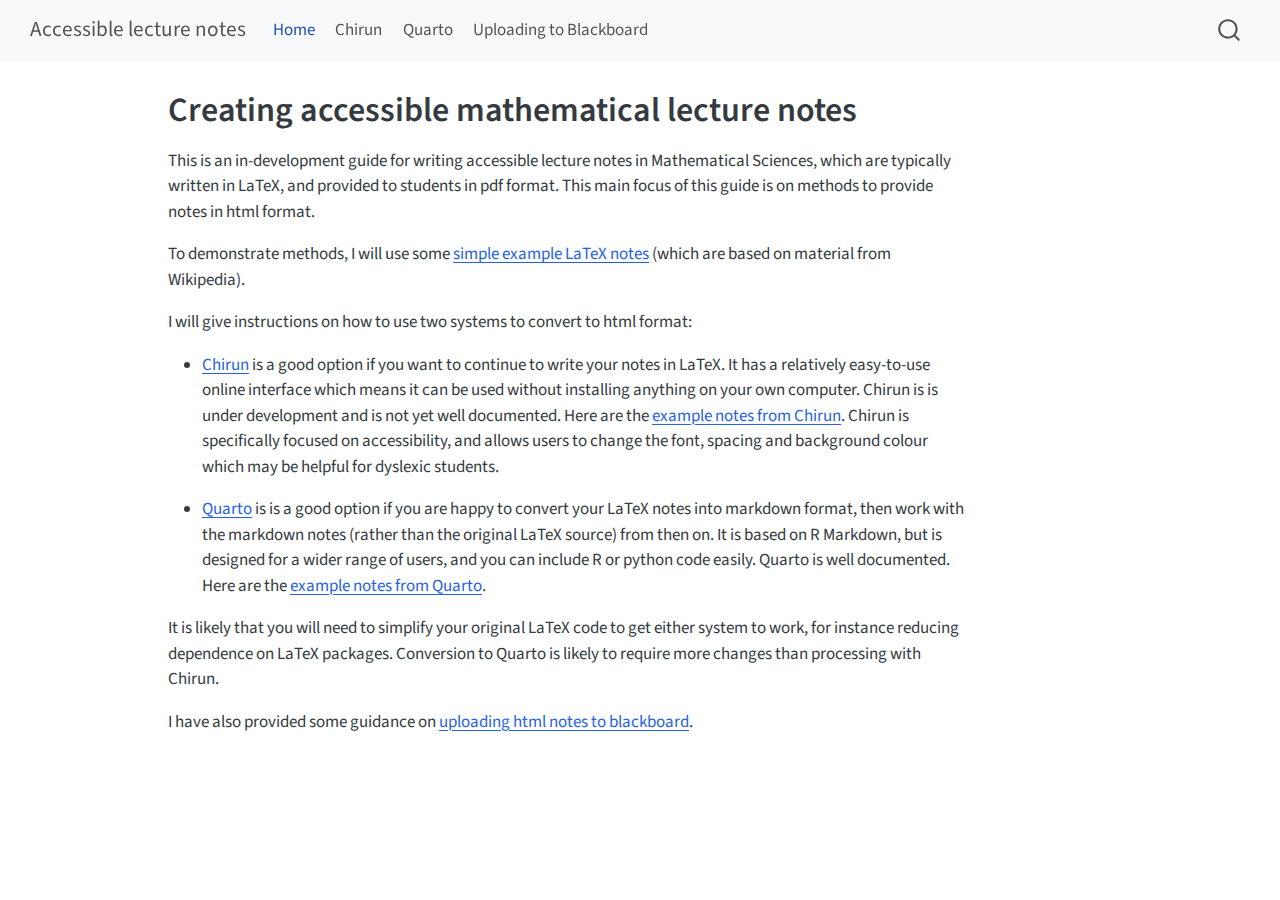
==== index.html @ 75deefbe "Built site for gh-pages" ====
<!DOCTYPE html>
<html xmlns="http://www.w3.org/1999/xhtml" lang="en" xml:lang="en"><head>

<meta charset="utf-8">
<meta name="generator" content="quarto-1.4.550">

<meta name="viewport" content="width=device-width, initial-scale=1.0, user-scalable=yes">


<title>Accessible lecture notes - Creating accessible mathematical lecture notes</title>
<style>
code{white-space: pre-wrap;}
span.smallcaps{font-variant: small-caps;}
div.columns{display: flex; gap: min(4vw, 1.5em);}
div.column{flex: auto; overflow-x: auto;}
div.hanging-indent{margin-left: 1.5em; text-indent: -1.5em;}
ul.task-list{list-style: none;}
ul.task-list li input[type="checkbox"] {
  width: 0.8em;
  margin: 0 0.8em 0.2em -1em; /* quarto-specific, see https://github.com/quarto-dev/quarto-cli/issues/4556 */ 
  vertical-align: middle;
}
</style>


<script src="site_libs/quarto-nav/quarto-nav.js"></script>
<script src="site_libs/quarto-nav/headroom.min.js"></script>
<script src="site_libs/clipboard/clipboard.min.js"></script>
<script src="site_libs/quarto-search/autocomplete.umd.js"></script>
<script src="site_libs/quarto-search/fuse.min.js"></script>
<script src="site_libs/quarto-search/quarto-search.js"></script>
<meta name="quarto:offset" content="./">
<script src="site_libs/quarto-html/quarto.js"></script>
<script src="site_libs/quarto-html/popper.min.js"></script>
<script src="site_libs/quarto-html/tippy.umd.min.js"></script>
<script src="site_libs/quarto-html/anchor.min.js"></script>
<link href="site_libs/quarto-html/tippy.css" rel="stylesheet">
<link href="site_libs/quarto-html/quarto-syntax-highlighting.css" rel="stylesheet" id="quarto-text-highlighting-styles">
<script src="site_libs/bootstrap/bootstrap.min.js"></script>
<link href="site_libs/bootstrap/bootstrap-icons.css" rel="stylesheet">
<link href="site_libs/bootstrap/bootstrap.min.css" rel="stylesheet" id="quarto-bootstrap" data-mode="light">
<script id="quarto-search-options" type="application/json">{
  "location": "navbar",
  "copy-button": false,
  "collapse-after": 3,
  "panel-placement": "end",
  "type": "overlay",
  "limit": 50,
  "keyboard-shortcut": [
    "f",
    "/",
    "s"
  ],
  "show-item-context": false,
  "language": {
    "search-no-results-text": "No results",
    "search-matching-documents-text": "matching documents",
    "search-copy-link-title": "Copy link to search",
    "search-hide-matches-text": "Hide additional matches",
    "search-more-match-text": "more match in this document",
    "search-more-matches-text": "more matches in this document",
    "search-clear-button-title": "Clear",
    "search-text-placeholder": "",
    "search-detached-cancel-button-title": "Cancel",
    "search-submit-button-title": "Submit",
    "search-label": "Search"
  }
}</script>


<link rel="stylesheet" href="styles.css">
</head>

<body class="nav-fixed">

<div id="quarto-search-results"></div>
  <header id="quarto-header" class="headroom fixed-top">
    <nav class="navbar navbar-expand-lg " data-bs-theme="dark">
      <div class="navbar-container container-fluid">
      <div class="navbar-brand-container mx-auto">
    <a class="navbar-brand" href="./index.html">
    <span class="navbar-title">Accessible lecture notes</span>
    </a>
  </div>
            <div id="quarto-search" class="" title="Search"></div>
          <button class="navbar-toggler" type="button" data-bs-toggle="collapse" data-bs-target="#navbarCollapse" aria-controls="navbarCollapse" aria-expanded="false" aria-label="Toggle navigation" onclick="if (window.quartoToggleHeadroom) { window.quartoToggleHeadroom(); }">
  <span class="navbar-toggler-icon"></span>
</button>
          <div class="collapse navbar-collapse" id="navbarCollapse">
            <ul class="navbar-nav navbar-nav-scroll me-auto">
  <li class="nav-item">
    <a class="nav-link active" href="./index.html" aria-current="page"> 
<span class="menu-text">Home</span></a>
  </li>  
  <li class="nav-item">
    <a class="nav-link" href="./chirun.html"> 
<span class="menu-text">Chirun</span></a>
  </li>  
  <li class="nav-item">
    <a class="nav-link" href="./quarto.html"> 
<span class="menu-text">Quarto</span></a>
  </li>  
  <li class="nav-item">
    <a class="nav-link" href="./blackboard.html"> 
<span class="menu-text">Uploading to Blackboard</span></a>
  </li>  
</ul>
          </div> <!-- /navcollapse -->
          <div class="quarto-navbar-tools">
</div>
      </div> <!-- /container-fluid -->
    </nav>
</header>
<!-- content -->
<div id="quarto-content" class="quarto-container page-columns page-rows-contents page-layout-article page-navbar">
<!-- sidebar -->
<!-- margin-sidebar -->
    <div id="quarto-margin-sidebar" class="sidebar margin-sidebar">
        
    </div>
<!-- main -->
<main class="content" id="quarto-document-content">

<header id="title-block-header" class="quarto-title-block default">
<div class="quarto-title">
<h1 class="title">Creating accessible mathematical lecture notes</h1>
</div>



<div class="quarto-title-meta">

    
  
    
  </div>
  


</header>


<p>This is an in-development guide for writing accessible lecture notes in Mathematical Sciences, which are typically written in LaTeX, and provided to students in pdf format. This main focus of this guide is on methods to provide notes in html format.</p>
<p>To demonstrate methods, I will use some <a href="https://github.com/heogden/simple">simple example LaTeX notes</a> (which are based on material from Wikipedia).</p>
<p>I will give instructions on how to use two systems to convert to html format:</p>
<ul>
<li><p><a href="./chirun.html">Chirun</a> is a good option if you want to continue to write your notes in LaTeX. It has a relatively easy-to-use online interface which means it can be used without installing anything on your own computer. Chirun is is under development and is not yet well documented. Here are the <a href="https://heogden.github.io/simple-chirun">example notes from Chirun</a>. Chirun is specifically focused on accessibility, and allows users to change the font, spacing and background colour which may be helpful for dyslexic students.</p></li>
<li><p><a href="./quarto.html">Quarto</a> is is a good option if you are happy to convert your LaTeX notes into markdown format, then work with the markdown notes (rather than the original LaTeX source) from then on. It is based on R Markdown, but is designed for a wider range of users, and you can include R or python code easily. Quarto is well documented. Here are the <a href="https://heogden.github.io/simple-quarto">example notes from Quarto</a>.</p></li>
</ul>
<p>It is likely that you will need to simplify your original LaTeX code to get either system to work, for instance reducing dependence on LaTeX packages. Conversion to Quarto is likely to require more changes than processing with Chirun.</p>
<p>I have also provided some guidance on <a href="./blackboard.html">uploading html notes to blackboard</a>.</p>



</main> <!-- /main -->
<script id="quarto-html-after-body" type="application/javascript">
window.document.addEventListener("DOMContentLoaded", function (event) {
  const toggleBodyColorMode = (bsSheetEl) => {
    const mode = bsSheetEl.getAttribute("data-mode");
    const bodyEl = window.document.querySelector("body");
    if (mode === "dark") {
      bodyEl.classList.add("quarto-dark");
      bodyEl.classList.remove("quarto-light");
    } else {
      bodyEl.classList.add("quarto-light");
      bodyEl.classList.remove("quarto-dark");
    }
  }
  const toggleBodyColorPrimary = () => {
    const bsSheetEl = window.document.querySelector("link#quarto-bootstrap");
    if (bsSheetEl) {
      toggleBodyColorMode(bsSheetEl);
    }
  }
  toggleBodyColorPrimary();  
  const icon = "";
  const anchorJS = new window.AnchorJS();
  anchorJS.options = {
    placement: 'right',
    icon: icon
  };
  anchorJS.add('.anchored');
  const isCodeAnnotation = (el) => {
    for (const clz of el.classList) {
      if (clz.startsWith('code-annotation-')) {                     
        return true;
      }
    }
    return false;
  }
  const clipboard = new window.ClipboardJS('.code-copy-button', {
    text: function(trigger) {
      const codeEl = trigger.previousElementSibling.cloneNode(true);
      for (const childEl of codeEl.children) {
        if (isCodeAnnotation(childEl)) {
          childEl.remove();
        }
      }
      return codeEl.innerText;
    }
  });
  clipboard.on('success', function(e) {
    // button target
    const button = e.trigger;
    // don't keep focus
    button.blur();
    // flash "checked"
    button.classList.add('code-copy-button-checked');
    var currentTitle = button.getAttribute("title");
    button.setAttribute("title", "Copied!");
    let tooltip;
    if (window.bootstrap) {
      button.setAttribute("data-bs-toggle", "tooltip");
      button.setAttribute("data-bs-placement", "left");
      button.setAttribute("data-bs-title", "Copied!");
      tooltip = new bootstrap.Tooltip(button, 
        { trigger: "manual", 
          customClass: "code-copy-button-tooltip",
          offset: [0, -8]});
      tooltip.show();    
    }
    setTimeout(function() {
      if (tooltip) {
        tooltip.hide();
        button.removeAttribute("data-bs-title");
        button.removeAttribute("data-bs-toggle");
        button.removeAttribute("data-bs-placement");
      }
      button.setAttribute("title", currentTitle);
      button.classList.remove('code-copy-button-checked');
    }, 1000);
    // clear code selection
    e.clearSelection();
  });
  function tippyHover(el, contentFn, onTriggerFn, onUntriggerFn) {
    const config = {
      allowHTML: true,
      maxWidth: 500,
      delay: 100,
      arrow: false,
      appendTo: function(el) {
          return el.parentElement;
      },
      interactive: true,
      interactiveBorder: 10,
      theme: 'quarto',
      placement: 'bottom-start',
    };
    if (contentFn) {
      config.content = contentFn;
    }
    if (onTriggerFn) {
      config.onTrigger = onTriggerFn;
    }
    if (onUntriggerFn) {
      config.onUntrigger = onUntriggerFn;
    }
    window.tippy(el, config); 
  }
  const noterefs = window.document.querySelectorAll('a[role="doc-noteref"]');
  for (var i=0; i<noterefs.length; i++) {
    const ref = noterefs[i];
    tippyHover(ref, function() {
      // use id or data attribute instead here
      let href = ref.getAttribute('data-footnote-href') || ref.getAttribute('href');
      try { href = new URL(href).hash; } catch {}
      const id = href.replace(/^#\/?/, "");
      const note = window.document.getElementById(id);
      return note.innerHTML;
    });
  }
  const xrefs = window.document.querySelectorAll('a.quarto-xref');
  const processXRef = (id, note) => {
    // Strip column container classes
    const stripColumnClz = (el) => {
      el.classList.remove("page-full", "page-columns");
      if (el.children) {
        for (const child of el.children) {
          stripColumnClz(child);
        }
      }
    }
    stripColumnClz(note)
    if (id === null || id.startsWith('sec-')) {
      // Special case sections, only their first couple elements
      const container = document.createElement("div");
      if (note.children && note.children.length > 2) {
        container.appendChild(note.children[0].cloneNode(true));
        for (let i = 1; i < note.children.length; i++) {
          const child = note.children[i];
          if (child.tagName === "P" && child.innerText === "") {
            continue;
          } else {
            container.appendChild(child.cloneNode(true));
            break;
          }
        }
        if (window.Quarto?.typesetMath) {
          window.Quarto.typesetMath(container);
        }
        return container.innerHTML
      } else {
        if (window.Quarto?.typesetMath) {
          window.Quarto.typesetMath(note);
        }
        return note.innerHTML;
      }
    } else {
      // Remove any anchor links if they are present
      const anchorLink = note.querySelector('a.anchorjs-link');
      if (anchorLink) {
        anchorLink.remove();
      }
      if (window.Quarto?.typesetMath) {
        window.Quarto.typesetMath(note);
      }
      // TODO in 1.5, we should make sure this works without a callout special case
      if (note.classList.contains("callout")) {
        return note.outerHTML;
      } else {
        return note.innerHTML;
      }
    }
  }
  for (var i=0; i<xrefs.length; i++) {
    const xref = xrefs[i];
    tippyHover(xref, undefined, function(instance) {
      instance.disable();
      let url = xref.getAttribute('href');
      let hash = undefined; 
      if (url.startsWith('#')) {
        hash = url;
      } else {
        try { hash = new URL(url).hash; } catch {}
      }
      if (hash) {
        const id = hash.replace(/^#\/?/, "");
        const note = window.document.getElementById(id);
        if (note !== null) {
          try {
            const html = processXRef(id, note.cloneNode(true));
            instance.setContent(html);
          } finally {
            instance.enable();
            instance.show();
          }
        } else {
          // See if we can fetch this
          fetch(url.split('#')[0])
          .then(res => res.text())
          .then(html => {
            const parser = new DOMParser();
            const htmlDoc = parser.parseFromString(html, "text/html");
            const note = htmlDoc.getElementById(id);
            if (note !== null) {
              const html = processXRef(id, note);
              instance.setContent(html);
            } 
          }).finally(() => {
            instance.enable();
            instance.show();
          });
        }
      } else {
        // See if we can fetch a full url (with no hash to target)
        // This is a special case and we should probably do some content thinning / targeting
        fetch(url)
        .then(res => res.text())
        .then(html => {
          const parser = new DOMParser();
          const htmlDoc = parser.parseFromString(html, "text/html");
          const note = htmlDoc.querySelector('main.content');
          if (note !== null) {
            // This should only happen for chapter cross references
            // (since there is no id in the URL)
            // remove the first header
            if (note.children.length > 0 && note.children[0].tagName === "HEADER") {
              note.children[0].remove();
            }
            const html = processXRef(null, note);
            instance.setContent(html);
          } 
        }).finally(() => {
          instance.enable();
          instance.show();
        });
      }
    }, function(instance) {
    });
  }
      let selectedAnnoteEl;
      const selectorForAnnotation = ( cell, annotation) => {
        let cellAttr = 'data-code-cell="' + cell + '"';
        let lineAttr = 'data-code-annotation="' +  annotation + '"';
        const selector = 'span[' + cellAttr + '][' + lineAttr + ']';
        return selector;
      }
      const selectCodeLines = (annoteEl) => {
        const doc = window.document;
        const targetCell = annoteEl.getAttribute("data-target-cell");
        const targetAnnotation = annoteEl.getAttribute("data-target-annotation");
        const annoteSpan = window.document.querySelector(selectorForAnnotation(targetCell, targetAnnotation));
        const lines = annoteSpan.getAttribute("data-code-lines").split(",");
        const lineIds = lines.map((line) => {
          return targetCell + "-" + line;
        })
        let top = null;
        let height = null;
        let parent = null;
        if (lineIds.length > 0) {
            //compute the position of the single el (top and bottom and make a div)
            const el = window.document.getElementById(lineIds[0]);
            top = el.offsetTop;
            height = el.offsetHeight;
            parent = el.parentElement.parentElement;
          if (lineIds.length > 1) {
            const lastEl = window.document.getElementById(lineIds[lineIds.length - 1]);
            const bottom = lastEl.offsetTop + lastEl.offsetHeight;
            height = bottom - top;
          }
          if (top !== null && height !== null && parent !== null) {
            // cook up a div (if necessary) and position it 
            let div = window.document.getElementById("code-annotation-line-highlight");
            if (div === null) {
              div = window.document.createElement("div");
              div.setAttribute("id", "code-annotation-line-highlight");
              div.style.position = 'absolute';
              parent.appendChild(div);
            }
            div.style.top = top - 2 + "px";
            div.style.height = height + 4 + "px";
            div.style.left = 0;
            let gutterDiv = window.document.getElementById("code-annotation-line-highlight-gutter");
            if (gutterDiv === null) {
              gutterDiv = window.document.createElement("div");
              gutterDiv.setAttribute("id", "code-annotation-line-highlight-gutter");
              gutterDiv.style.position = 'absolute';
              const codeCell = window.document.getElementById(targetCell);
              const gutter = codeCell.querySelector('.code-annotation-gutter');
              gutter.appendChild(gutterDiv);
            }
            gutterDiv.style.top = top - 2 + "px";
            gutterDiv.style.height = height + 4 + "px";
          }
          selectedAnnoteEl = annoteEl;
        }
      };
      const unselectCodeLines = () => {
        const elementsIds = ["code-annotation-line-highlight", "code-annotation-line-highlight-gutter"];
        elementsIds.forEach((elId) => {
          const div = window.document.getElementById(elId);
          if (div) {
            div.remove();
          }
        });
        selectedAnnoteEl = undefined;
      };
        // Handle positioning of the toggle
    window.addEventListener(
      "resize",
      throttle(() => {
        elRect = undefined;
        if (selectedAnnoteEl) {
          selectCodeLines(selectedAnnoteEl);
        }
      }, 10)
    );
    function throttle(fn, ms) {
    let throttle = false;
    let timer;
      return (...args) => {
        if(!throttle) { // first call gets through
            fn.apply(this, args);
            throttle = true;
        } else { // all the others get throttled
            if(timer) clearTimeout(timer); // cancel #2
            timer = setTimeout(() => {
              fn.apply(this, args);
              timer = throttle = false;
            }, ms);
        }
      };
    }
      // Attach click handler to the DT
      const annoteDls = window.document.querySelectorAll('dt[data-target-cell]');
      for (const annoteDlNode of annoteDls) {
        annoteDlNode.addEventListener('click', (event) => {
          const clickedEl = event.target;
          if (clickedEl !== selectedAnnoteEl) {
            unselectCodeLines();
            const activeEl = window.document.querySelector('dt[data-target-cell].code-annotation-active');
            if (activeEl) {
              activeEl.classList.remove('code-annotation-active');
            }
            selectCodeLines(clickedEl);
            clickedEl.classList.add('code-annotation-active');
          } else {
            // Unselect the line
            unselectCodeLines();
            clickedEl.classList.remove('code-annotation-active');
          }
        });
      }
  const findCites = (el) => {
    const parentEl = el.parentElement;
    if (parentEl) {
      const cites = parentEl.dataset.cites;
      if (cites) {
        return {
          el,
          cites: cites.split(' ')
        };
      } else {
        return findCites(el.parentElement)
      }
    } else {
      return undefined;
    }
  };
  var bibliorefs = window.document.querySelectorAll('a[role="doc-biblioref"]');
  for (var i=0; i<bibliorefs.length; i++) {
    const ref = bibliorefs[i];
    const citeInfo = findCites(ref);
    if (citeInfo) {
      tippyHover(citeInfo.el, function() {
        var popup = window.document.createElement('div');
        citeInfo.cites.forEach(function(cite) {
          var citeDiv = window.document.createElement('div');
          citeDiv.classList.add('hanging-indent');
          citeDiv.classList.add('csl-entry');
          var biblioDiv = window.document.getElementById('ref-' + cite);
          if (biblioDiv) {
            citeDiv.innerHTML = biblioDiv.innerHTML;
          }
          popup.appendChild(citeDiv);
        });
        return popup.innerHTML;
      });
    }
  }
});
</script>
</div> <!-- /content -->




</body></html>
---- site_libs/quarto-html/tippy.css ----
.tippy-box[data-animation=fade][data-state=hidden]{opacity:0}[data-tippy-root]{max-width:calc(100vw - 10px)}.tippy-box{position:relative;background-color:#333;color:#fff;border-radius:4px;font-size:14px;line-height:1.4;white-space:normal;outline:0;transition-property:transform,visibility,opacity}.tippy-box[data-placement^=top]>.tippy-arrow{bottom:0}.tippy-box[data-placement^=top]>.tippy-arrow:before{bottom:-7px;left:0;border-width:8px 8px 0;border-top-color:initial;transform-origin:center top}.tippy-box[data-placement^=bottom]>.tippy-arrow{top:0}.tippy-box[data-placement^=bottom]>.tippy-arrow:before{top:-7px;left:0;border-width:0 8px 8px;border-bottom-color:initial;transform-origin:center bottom}.tippy-box[data-placement^=left]>.tippy-arrow{right:0}.tippy-box[data-placement^=left]>.tippy-arrow:before{border-width:8px 0 8px 8px;border-left-color:initial;right:-7px;transform-origin:center left}.tippy-box[data-placement^=right]>.tippy-arrow{left:0}.tippy-box[data-placement^=right]>.tippy-arrow:before{left:-7px;border-width:8px 8px 8px 0;border-right-color:initial;transform-origin:center right}.tippy-box[data-inertia][data-state=visible]{transition-timing-function:cubic-bezier(.54,1.5,.38,1.11)}.tippy-arrow{width:16px;height:16px;color:#333}.tippy-arrow:before{content:"";position:absolute;border-color:transparent;border-style:solid}.tippy-content{position:relative;padding:5px 9px;z-index:1}
---- site_libs/quarto-html/quarto-syntax-highlighting.css ----
/* quarto syntax highlight colors */
:root {
  --quarto-hl-ot-color: #003B4F;
  --quarto-hl-at-color: #657422;
  --quarto-hl-ss-color: #20794D;
  --quarto-hl-an-color: #5E5E5E;
  --quarto-hl-fu-color: #4758AB;
  --quarto-hl-st-color: #20794D;
  --quarto-hl-cf-color: #003B4F;
  --quarto-hl-op-color: #5E5E5E;
  --quarto-hl-er-color: #AD0000;
  --quarto-hl-bn-color: #AD0000;
  --quarto-hl-al-color: #AD0000;
  --quarto-hl-va-color: #111111;
  --quarto-hl-bu-color: inherit;
  --quarto-hl-ex-color: inherit;
  --quarto-hl-pp-color: #AD0000;
  --quarto-hl-in-color: #5E5E5E;
  --quarto-hl-vs-color: #20794D;
  --quarto-hl-wa-color: #5E5E5E;
  --quarto-hl-do-color: #5E5E5E;
  --quarto-hl-im-color: #00769E;
  --quarto-hl-ch-color: #20794D;
  --quarto-hl-dt-color: #AD0000;
  --quarto-hl-fl-color: #AD0000;
  --quarto-hl-co-color: #5E5E5E;
  --quarto-hl-cv-color: #5E5E5E;
  --quarto-hl-cn-color: #8f5902;
  --quarto-hl-sc-color: #5E5E5E;
  --quarto-hl-dv-color: #AD0000;
  --quarto-hl-kw-color: #003B4F;
}

/* other quarto variables */
:root {
  --quarto-font-monospace: SFMono-Regular, Menlo, Monaco, Consolas, "Liberation Mono", "Courier New", monospace;
}

pre > code.sourceCode > span {
  color: #003B4F;
}

code span {
  color: #003B4F;
}

code.sourceCode > span {
  color: #003B4F;
}

div.sourceCode,
div.sourceCode pre.sourceCode {
  color: #003B4F;
}

code span.ot {
  color: #003B4F;
  font-style: inherit;
}

code span.at {
  color: #657422;
  font-style: inherit;
}

code span.ss {
  color: #20794D;
  font-style: inherit;
}

code span.an {
  color: #5E5E5E;
  font-style: inherit;
}

code span.fu {
  color: #4758AB;
  font-style: inherit;
}

code span.st {
  color: #20794D;
  font-style: inherit;
}

code span.cf {
  color: #003B4F;
  font-style: inherit;
}

code span.op {
  color: #5E5E5E;
  font-style: inherit;
}

code span.er {
  color: #AD0000;
  font-style: inherit;
}

code span.bn {
  color: #AD0000;
  font-style: inherit;
}

code span.al {
  color: #AD0000;
  font-style: inherit;
}

code span.va {
  color: #111111;
  font-style: inherit;
}

code span.bu {
  font-style: inherit;
}

code span.ex {
  font-style: inherit;
}

code span.pp {
  color: #AD0000;
  font-style: inherit;
}

code span.in {
  color: #5E5E5E;
  font-style: inherit;
}

code span.vs {
  color: #20794D;
  font-style: inherit;
}

code span.wa {
  color: #5E5E5E;
  font-style: italic;
}

code span.do {
  color: #5E5E5E;
  font-style: italic;
}

code span.im {
  color: #00769E;
  font-style: inherit;
}

code span.ch {
  color: #20794D;
  font-style: inherit;
}

code span.dt {
  color: #AD0000;
  font-style: inherit;
}

code span.fl {
  color: #AD0000;
  font-style: inherit;
}

code span.co {
  color: #5E5E5E;
  font-style: inherit;
}

code span.cv {
  color: #5E5E5E;
  font-style: italic;
}

code span.cn {
  color: #8f5902;
  font-style: inherit;
}

code span.sc {
  color: #5E5E5E;
  font-style: inherit;
}

code span.dv {
  color: #AD0000;
  font-style: inherit;
}

code span.kw {
  color: #003B4F;
  font-style: inherit;
}

.prevent-inlining {
  content: "</";
}

/*# sourceMappingURL=debc5d5d77c3f9108843748ff7464032.css.map */
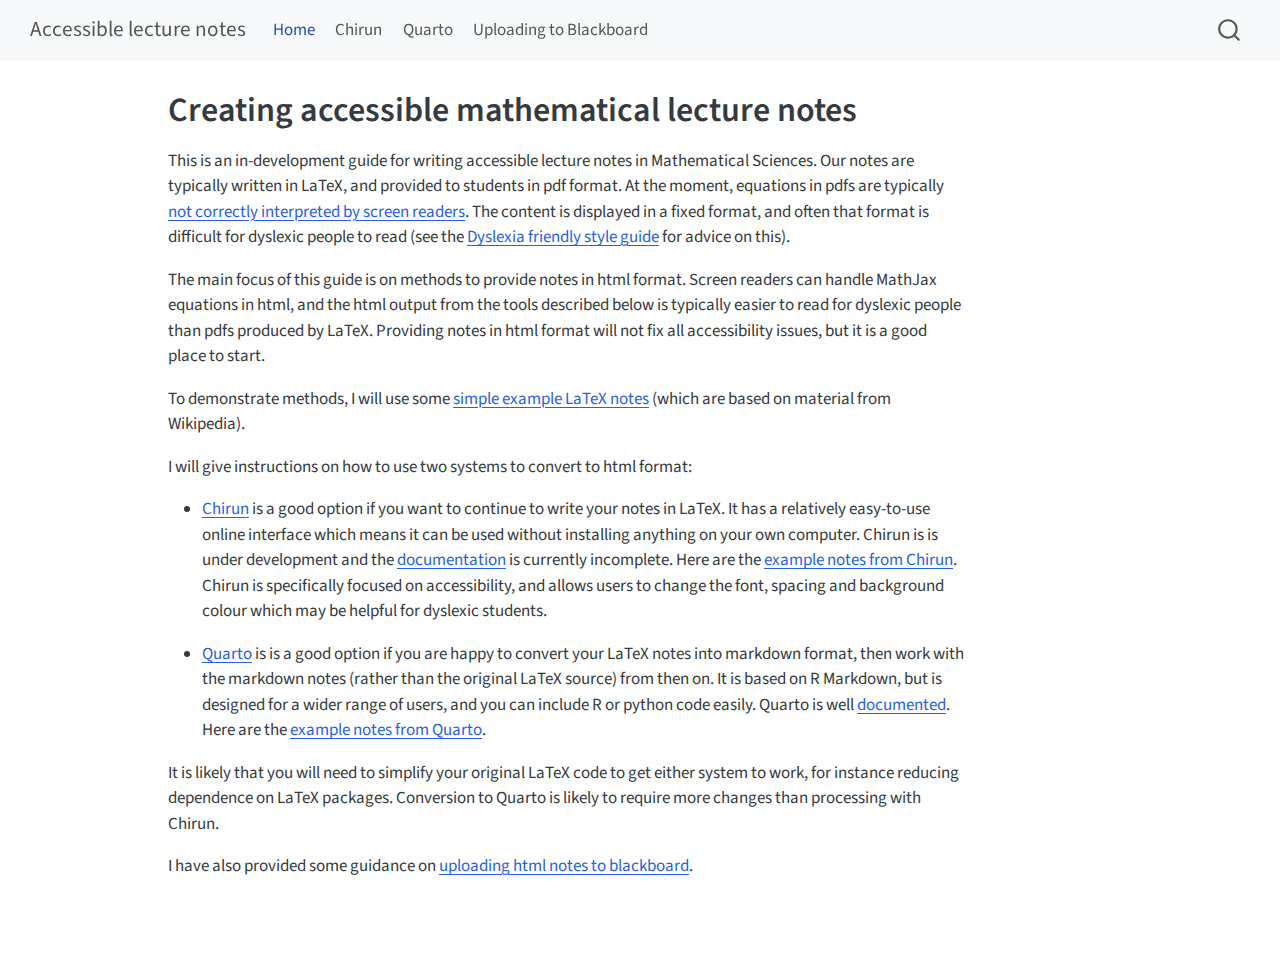
==== commit 10557e5a: "Built site for gh-pages" ====
--- a/index.html
+++ b/index.html
@@ -140,12 +140,13 @@
 </header>
 
 
-<p>This is an in-development guide for writing accessible lecture notes in Mathematical Sciences, which are typically written in LaTeX, and provided to students in pdf format. This main focus of this guide is on methods to provide notes in html format.</p>
+<p>This is an in-development guide for writing accessible lecture notes in Mathematical Sciences. Our notes are typically written in LaTeX, and provided to students in pdf format. At the moment, equations in pdfs are typically <a href="https://youtu.be/BsTqEjTIILQ">not correctly interpreted by screen readers</a>. The content is displayed in a fixed format, and often that format is difficult for dyslexic people to read (see the <a href="https://www.bdadyslexia.org.uk/advice/employers/creating-a-dyslexia-friendly-workplace/dyslexia-friendly-style-guide">Dyslexia friendly style guide</a> for advice on this).</p>
+<p>The main focus of this guide is on methods to provide notes in html format. Screen readers can handle MathJax equations in html, and the html output from the tools described below is typically easier to read for dyslexic people than pdfs produced by LaTeX. Providing notes in html format will not fix all accessibility issues, but it is a good place to start.</p>
 <p>To demonstrate methods, I will use some <a href="https://github.com/heogden/simple">simple example LaTeX notes</a> (which are based on material from Wikipedia).</p>
 <p>I will give instructions on how to use two systems to convert to html format:</p>
 <ul>
-<li><p><a href="./chirun.html">Chirun</a> is a good option if you want to continue to write your notes in LaTeX. It has a relatively easy-to-use online interface which means it can be used without installing anything on your own computer. Chirun is is under development and is not yet well documented. Here are the <a href="https://heogden.github.io/simple-chirun">example notes from Chirun</a>. Chirun is specifically focused on accessibility, and allows users to change the font, spacing and background colour which may be helpful for dyslexic students.</p></li>
-<li><p><a href="./quarto.html">Quarto</a> is is a good option if you are happy to convert your LaTeX notes into markdown format, then work with the markdown notes (rather than the original LaTeX source) from then on. It is based on R Markdown, but is designed for a wider range of users, and you can include R or python code easily. Quarto is well documented. Here are the <a href="https://heogden.github.io/simple-quarto">example notes from Quarto</a>.</p></li>
+<li><p><a href="./chirun.html">Chirun</a> is a good option if you want to continue to write your notes in LaTeX. It has a relatively easy-to-use online interface which means it can be used without installing anything on your own computer. Chirun is is under development and the <a href="https://chirun.org.uk/docs/">documentation</a> is currently incomplete. Here are the <a href="https://heogden.github.io/simple-chirun">example notes from Chirun</a>. Chirun is specifically focused on accessibility, and allows users to change the font, spacing and background colour which may be helpful for dyslexic students.</p></li>
+<li><p><a href="./quarto.html">Quarto</a> is is a good option if you are happy to convert your LaTeX notes into markdown format, then work with the markdown notes (rather than the original LaTeX source) from then on. It is based on R Markdown, but is designed for a wider range of users, and you can include R or python code easily. Quarto is well <a href="https://quarto.org/docs/guide/">documented</a>. Here are the <a href="https://heogden.github.io/simple-quarto">example notes from Quarto</a>.</p></li>
 </ul>
 <p>It is likely that you will need to simplify your original LaTeX code to get either system to work, for instance reducing dependence on LaTeX packages. Conversion to Quarto is likely to require more changes than processing with Chirun.</p>
 <p>I have also provided some guidance on <a href="./blackboard.html">uploading html notes to blackboard</a>.</p>
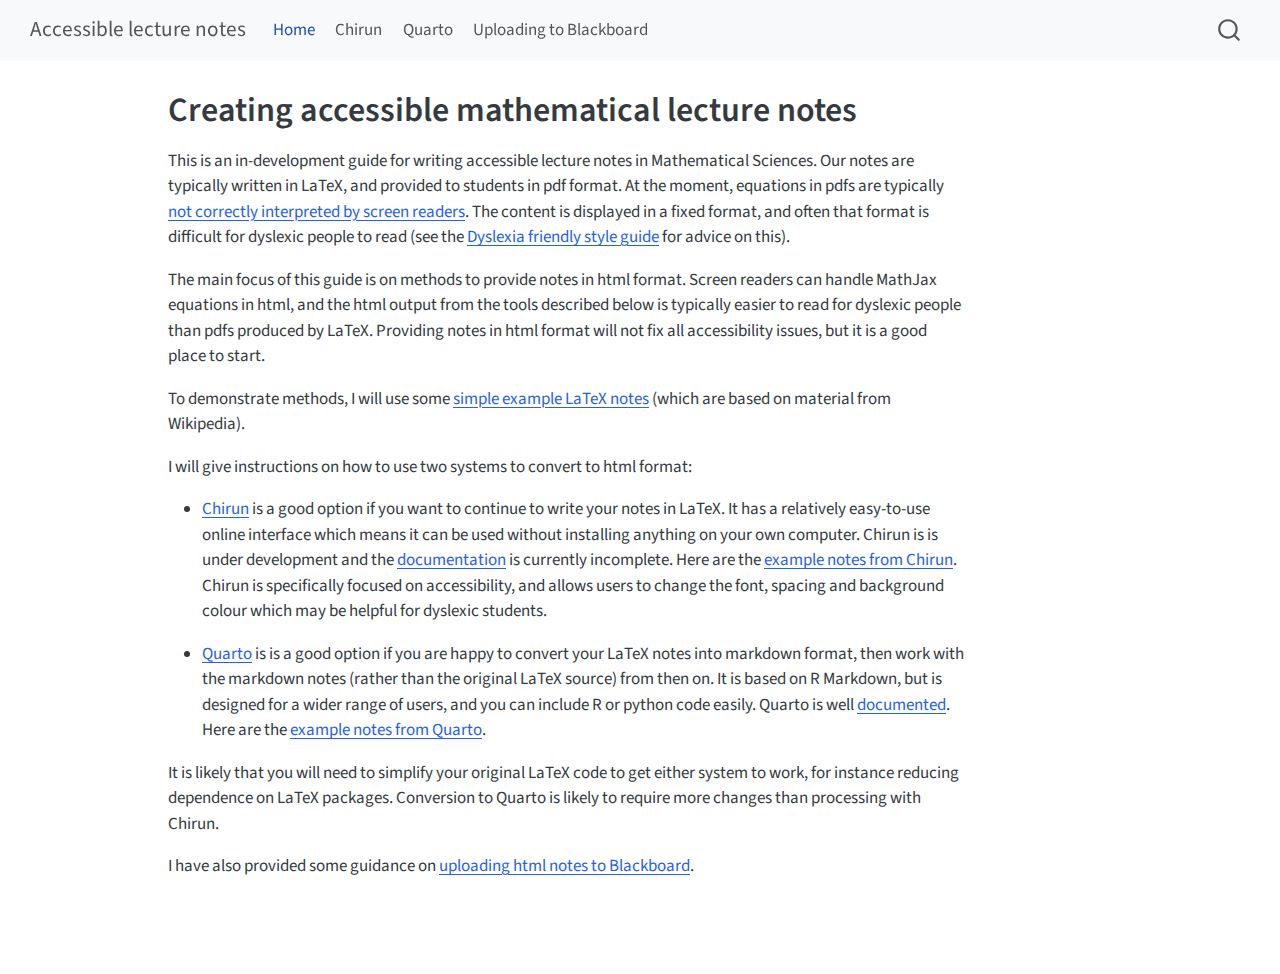
==== commit 41ba9752: "Built site for gh-pages" ====
--- a/index.html
+++ b/index.html
@@ -149,7 +149,7 @@
 <li><p><a href="./quarto.html">Quarto</a> is is a good option if you are happy to convert your LaTeX notes into markdown format, then work with the markdown notes (rather than the original LaTeX source) from then on. It is based on R Markdown, but is designed for a wider range of users, and you can include R or python code easily. Quarto is well <a href="https://quarto.org/docs/guide/">documented</a>. Here are the <a href="https://heogden.github.io/simple-quarto">example notes from Quarto</a>.</p></li>
 </ul>
 <p>It is likely that you will need to simplify your original LaTeX code to get either system to work, for instance reducing dependence on LaTeX packages. Conversion to Quarto is likely to require more changes than processing with Chirun.</p>
-<p>I have also provided some guidance on <a href="./blackboard.html">uploading html notes to blackboard</a>.</p>
+<p>I have also provided some guidance on <a href="./blackboard.html">uploading html notes to Blackboard</a>.</p>
 
 
 
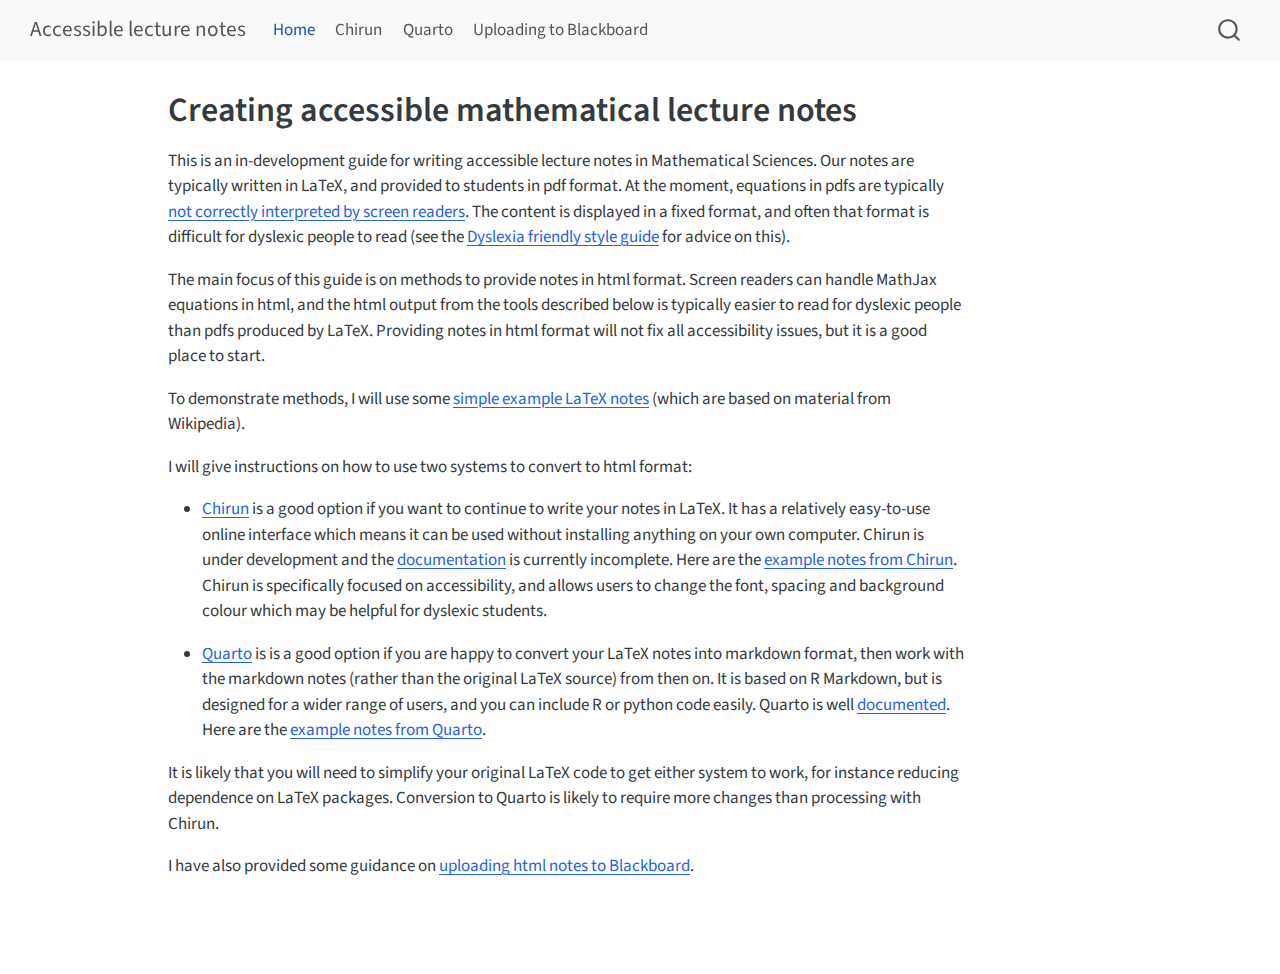
==== commit deb51ec4: "Built site for gh-pages" ====
--- a/index.html
+++ b/index.html
@@ -145,7 +145,7 @@
 <p>To demonstrate methods, I will use some <a href="https://github.com/heogden/simple">simple example LaTeX notes</a> (which are based on material from Wikipedia).</p>
 <p>I will give instructions on how to use two systems to convert to html format:</p>
 <ul>
-<li><p><a href="./chirun.html">Chirun</a> is a good option if you want to continue to write your notes in LaTeX. It has a relatively easy-to-use online interface which means it can be used without installing anything on your own computer. Chirun is is under development and the <a href="https://chirun.org.uk/docs/">documentation</a> is currently incomplete. Here are the <a href="https://heogden.github.io/simple-chirun">example notes from Chirun</a>. Chirun is specifically focused on accessibility, and allows users to change the font, spacing and background colour which may be helpful for dyslexic students.</p></li>
+<li><p><a href="./chirun.html">Chirun</a> is a good option if you want to continue to write your notes in LaTeX. It has a relatively easy-to-use online interface which means it can be used without installing anything on your own computer. Chirun is under development and the <a href="https://chirun.org.uk/docs/">documentation</a> is currently incomplete. Here are the <a href="https://heogden.github.io/simple-chirun">example notes from Chirun</a>. Chirun is specifically focused on accessibility, and allows users to change the font, spacing and background colour which may be helpful for dyslexic students.</p></li>
 <li><p><a href="./quarto.html">Quarto</a> is is a good option if you are happy to convert your LaTeX notes into markdown format, then work with the markdown notes (rather than the original LaTeX source) from then on. It is based on R Markdown, but is designed for a wider range of users, and you can include R or python code easily. Quarto is well <a href="https://quarto.org/docs/guide/">documented</a>. Here are the <a href="https://heogden.github.io/simple-quarto">example notes from Quarto</a>.</p></li>
 </ul>
 <p>It is likely that you will need to simplify your original LaTeX code to get either system to work, for instance reducing dependence on LaTeX packages. Conversion to Quarto is likely to require more changes than processing with Chirun.</p>
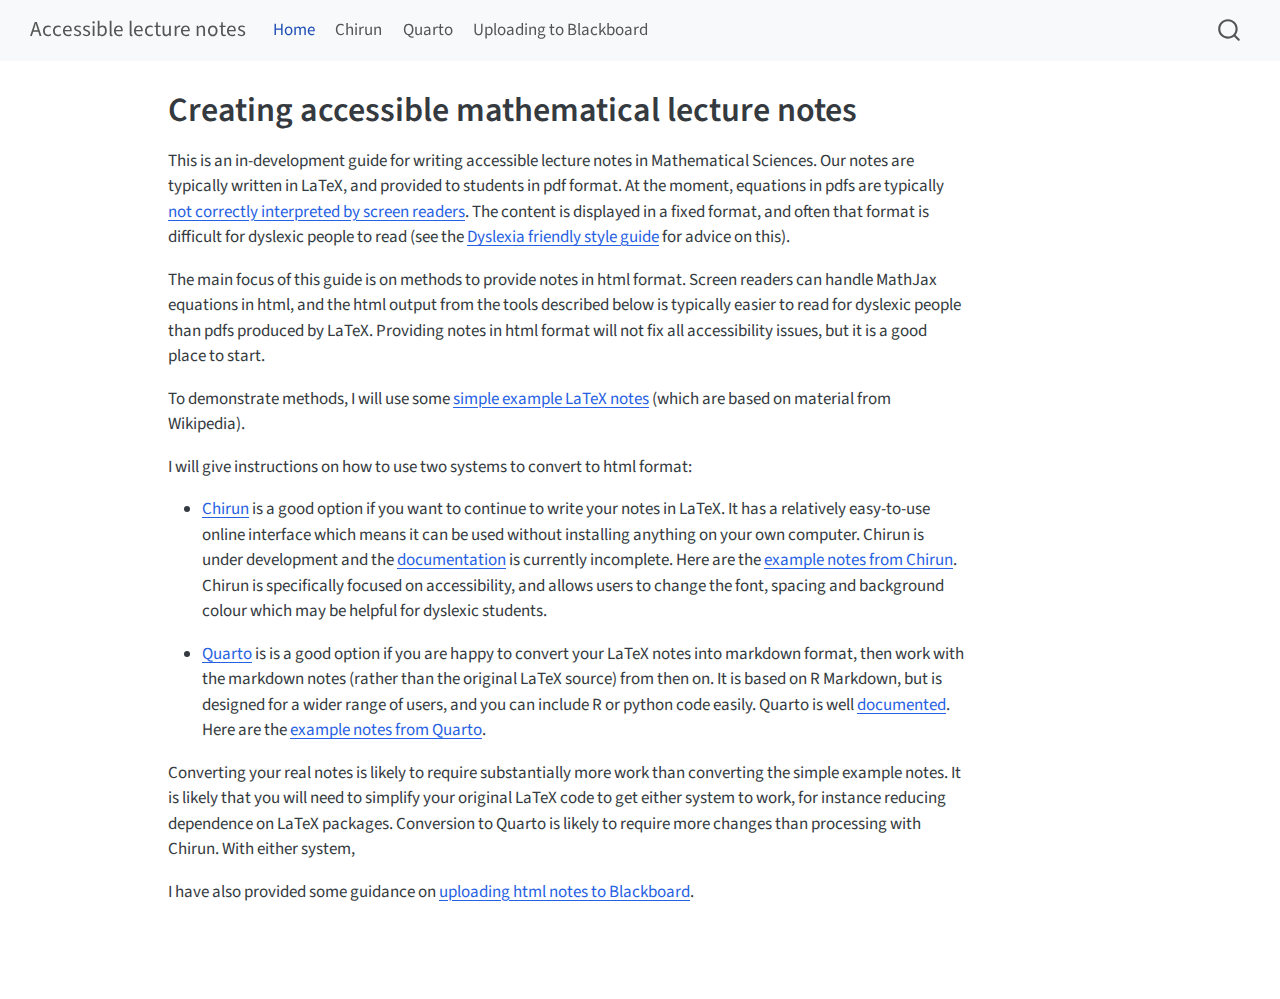
==== commit 53021550: "Built site for gh-pages" ====
--- a/index.html
+++ b/index.html
@@ -148,7 +148,7 @@
 <li><p><a href="./chirun.html">Chirun</a> is a good option if you want to continue to write your notes in LaTeX. It has a relatively easy-to-use online interface which means it can be used without installing anything on your own computer. Chirun is under development and the <a href="https://chirun.org.uk/docs/">documentation</a> is currently incomplete. Here are the <a href="https://heogden.github.io/simple-chirun">example notes from Chirun</a>. Chirun is specifically focused on accessibility, and allows users to change the font, spacing and background colour which may be helpful for dyslexic students.</p></li>
 <li><p><a href="./quarto.html">Quarto</a> is is a good option if you are happy to convert your LaTeX notes into markdown format, then work with the markdown notes (rather than the original LaTeX source) from then on. It is based on R Markdown, but is designed for a wider range of users, and you can include R or python code easily. Quarto is well <a href="https://quarto.org/docs/guide/">documented</a>. Here are the <a href="https://heogden.github.io/simple-quarto">example notes from Quarto</a>.</p></li>
 </ul>
-<p>It is likely that you will need to simplify your original LaTeX code to get either system to work, for instance reducing dependence on LaTeX packages. Conversion to Quarto is likely to require more changes than processing with Chirun.</p>
+<p>Converting your real notes is likely to require substantially more work than converting the simple example notes. It is likely that you will need to simplify your original LaTeX code to get either system to work, for instance reducing dependence on LaTeX packages. Conversion to Quarto is likely to require more changes than processing with Chirun. With either system,</p>
 <p>I have also provided some guidance on <a href="./blackboard.html">uploading html notes to Blackboard</a>.</p>
 
 
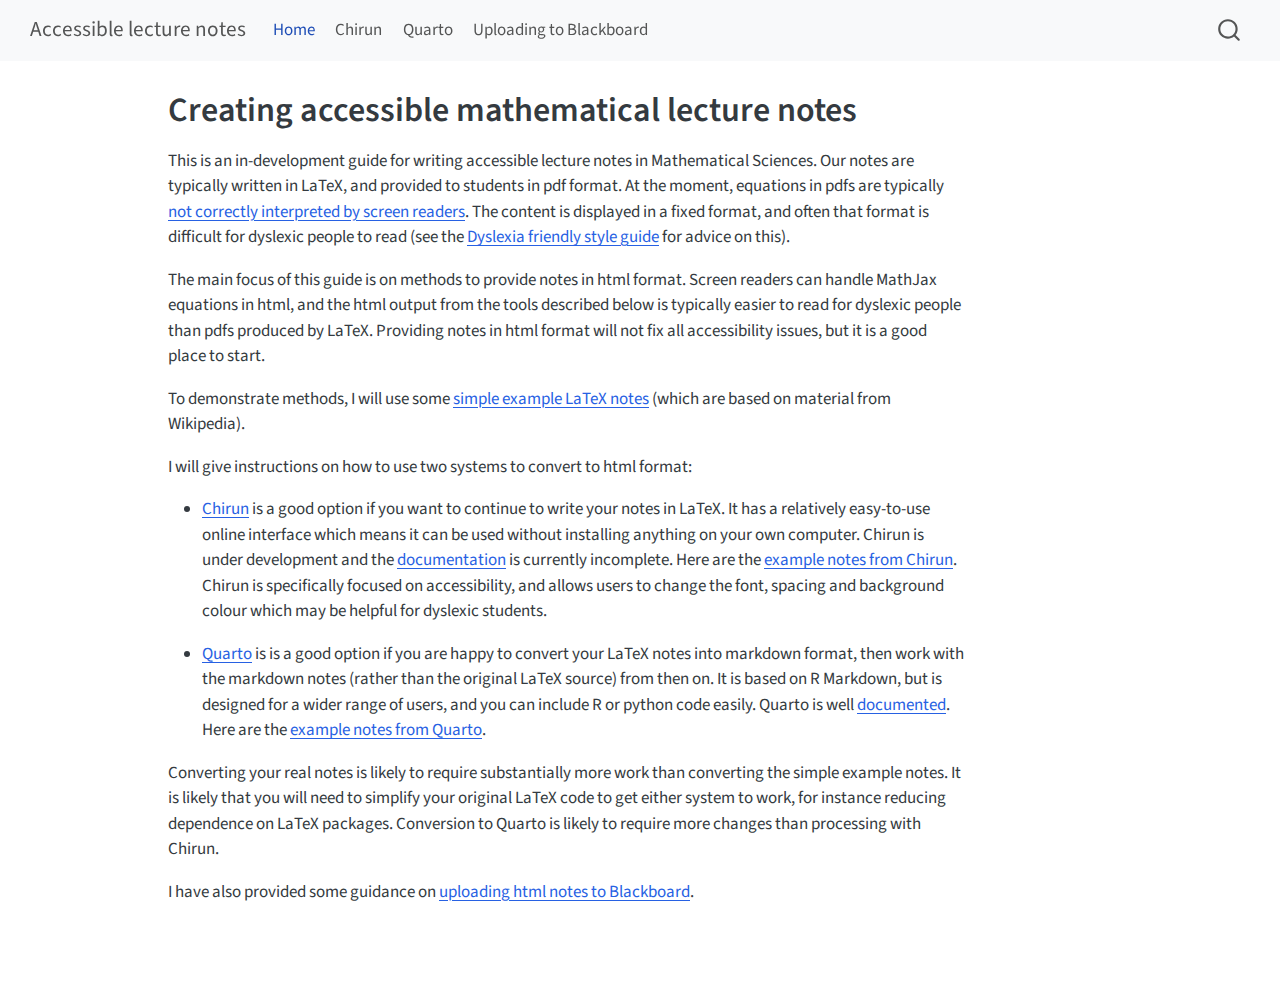
==== commit 8823b546: "Built site for gh-pages" ====
--- a/index.html
+++ b/index.html
@@ -148,7 +148,7 @@
 <li><p><a href="./chirun.html">Chirun</a> is a good option if you want to continue to write your notes in LaTeX. It has a relatively easy-to-use online interface which means it can be used without installing anything on your own computer. Chirun is under development and the <a href="https://chirun.org.uk/docs/">documentation</a> is currently incomplete. Here are the <a href="https://heogden.github.io/simple-chirun">example notes from Chirun</a>. Chirun is specifically focused on accessibility, and allows users to change the font, spacing and background colour which may be helpful for dyslexic students.</p></li>
 <li><p><a href="./quarto.html">Quarto</a> is is a good option if you are happy to convert your LaTeX notes into markdown format, then work with the markdown notes (rather than the original LaTeX source) from then on. It is based on R Markdown, but is designed for a wider range of users, and you can include R or python code easily. Quarto is well <a href="https://quarto.org/docs/guide/">documented</a>. Here are the <a href="https://heogden.github.io/simple-quarto">example notes from Quarto</a>.</p></li>
 </ul>
-<p>Converting your real notes is likely to require substantially more work than converting the simple example notes. It is likely that you will need to simplify your original LaTeX code to get either system to work, for instance reducing dependence on LaTeX packages. Conversion to Quarto is likely to require more changes than processing with Chirun. With either system,</p>
+<p>Converting your real notes is likely to require substantially more work than converting the simple example notes. It is likely that you will need to simplify your original LaTeX code to get either system to work, for instance reducing dependence on LaTeX packages. Conversion to Quarto is likely to require more changes than processing with Chirun.</p>
 <p>I have also provided some guidance on <a href="./blackboard.html">uploading html notes to Blackboard</a>.</p>
 
 
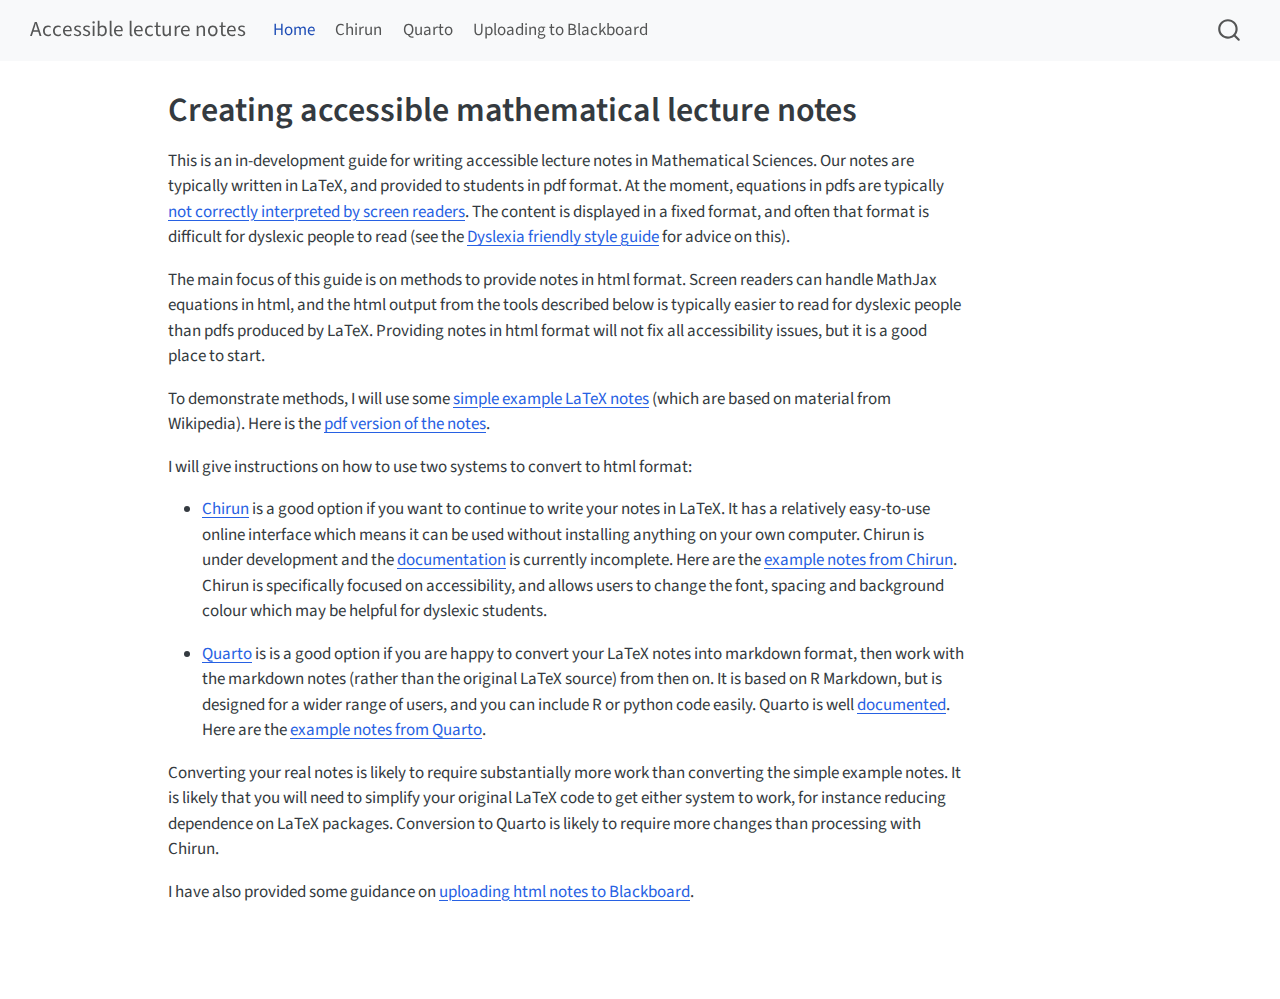
==== commit c991e3dc: "Built site for gh-pages" ====
--- a/index.html
+++ b/index.html
@@ -142,7 +142,7 @@
 
 <p>This is an in-development guide for writing accessible lecture notes in Mathematical Sciences. Our notes are typically written in LaTeX, and provided to students in pdf format. At the moment, equations in pdfs are typically <a href="https://youtu.be/BsTqEjTIILQ">not correctly interpreted by screen readers</a>. The content is displayed in a fixed format, and often that format is difficult for dyslexic people to read (see the <a href="https://www.bdadyslexia.org.uk/advice/employers/creating-a-dyslexia-friendly-workplace/dyslexia-friendly-style-guide">Dyslexia friendly style guide</a> for advice on this).</p>
 <p>The main focus of this guide is on methods to provide notes in html format. Screen readers can handle MathJax equations in html, and the html output from the tools described below is typically easier to read for dyslexic people than pdfs produced by LaTeX. Providing notes in html format will not fix all accessibility issues, but it is a good place to start.</p>
-<p>To demonstrate methods, I will use some <a href="https://github.com/heogden/simple">simple example LaTeX notes</a> (which are based on material from Wikipedia).</p>
+<p>To demonstrate methods, I will use some <a href="https://github.com/heogden/simple">simple example LaTeX notes</a> (which are based on material from Wikipedia). Here is the <a href="https://heogden.github.io/simple-chirun/lecture_notes/pdf/notes.pdf">pdf version of the notes</a>.</p>
 <p>I will give instructions on how to use two systems to convert to html format:</p>
 <ul>
 <li><p><a href="./chirun.html">Chirun</a> is a good option if you want to continue to write your notes in LaTeX. It has a relatively easy-to-use online interface which means it can be used without installing anything on your own computer. Chirun is under development and the <a href="https://chirun.org.uk/docs/">documentation</a> is currently incomplete. Here are the <a href="https://heogden.github.io/simple-chirun">example notes from Chirun</a>. Chirun is specifically focused on accessibility, and allows users to change the font, spacing and background colour which may be helpful for dyslexic students.</p></li>
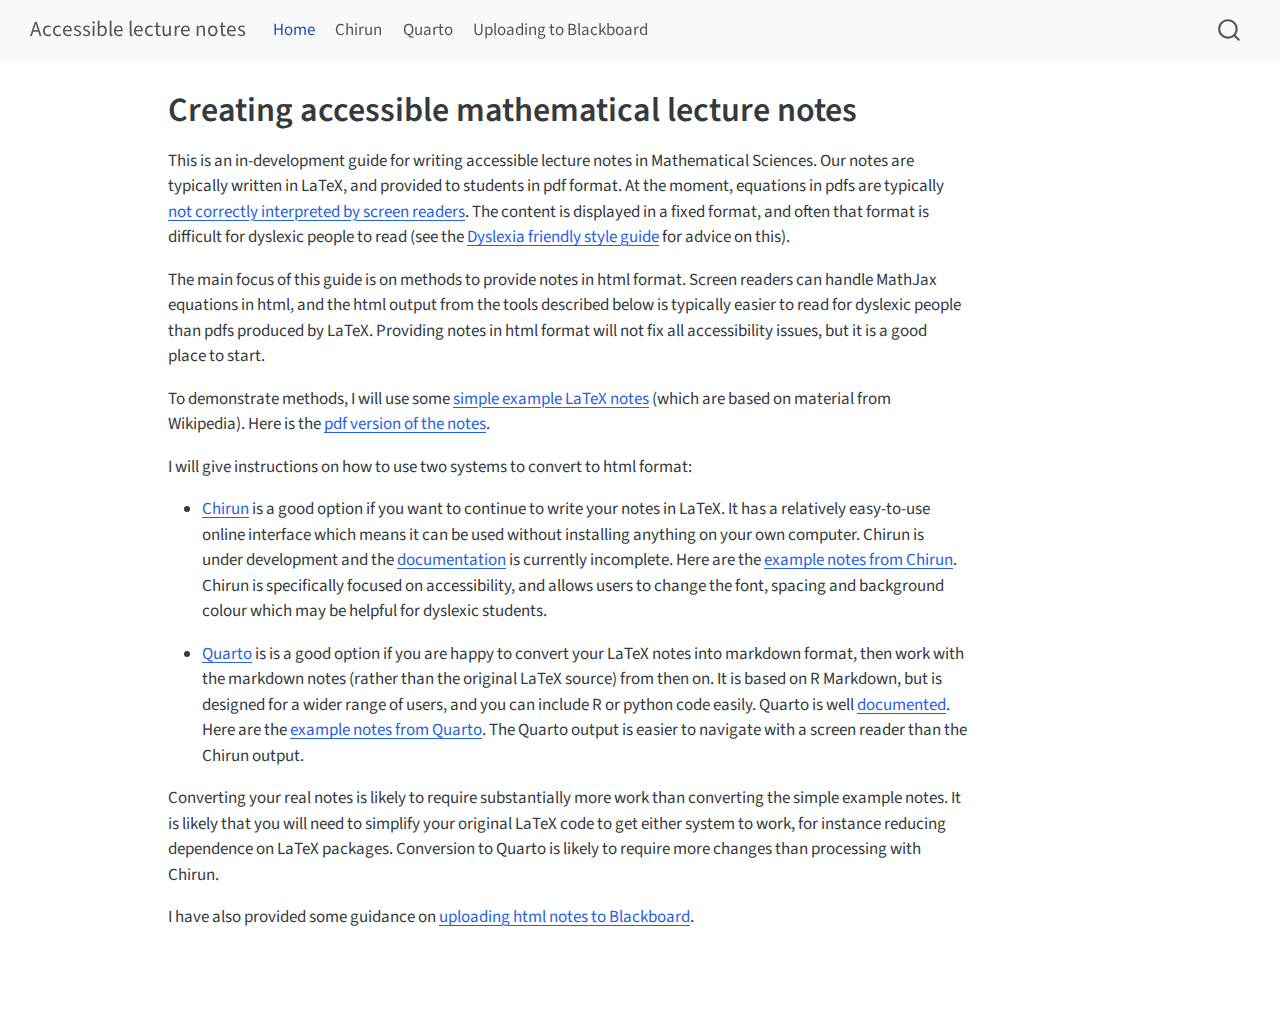
==== commit 9d02030b: "Built site for gh-pages" ====
--- a/index.html
+++ b/index.html
@@ -146,7 +146,7 @@
 <p>I will give instructions on how to use two systems to convert to html format:</p>
 <ul>
 <li><p><a href="./chirun.html">Chirun</a> is a good option if you want to continue to write your notes in LaTeX. It has a relatively easy-to-use online interface which means it can be used without installing anything on your own computer. Chirun is under development and the <a href="https://chirun.org.uk/docs/">documentation</a> is currently incomplete. Here are the <a href="https://heogden.github.io/simple-chirun">example notes from Chirun</a>. Chirun is specifically focused on accessibility, and allows users to change the font, spacing and background colour which may be helpful for dyslexic students.</p></li>
-<li><p><a href="./quarto.html">Quarto</a> is is a good option if you are happy to convert your LaTeX notes into markdown format, then work with the markdown notes (rather than the original LaTeX source) from then on. It is based on R Markdown, but is designed for a wider range of users, and you can include R or python code easily. Quarto is well <a href="https://quarto.org/docs/guide/">documented</a>. Here are the <a href="https://heogden.github.io/simple-quarto">example notes from Quarto</a>.</p></li>
+<li><p><a href="./quarto.html">Quarto</a> is is a good option if you are happy to convert your LaTeX notes into markdown format, then work with the markdown notes (rather than the original LaTeX source) from then on. It is based on R Markdown, but is designed for a wider range of users, and you can include R or python code easily. Quarto is well <a href="https://quarto.org/docs/guide/">documented</a>. Here are the <a href="https://heogden.github.io/simple-quarto">example notes from Quarto</a>. The Quarto output is easier to navigate with a screen reader than the Chirun output.</p></li>
 </ul>
 <p>Converting your real notes is likely to require substantially more work than converting the simple example notes. It is likely that you will need to simplify your original LaTeX code to get either system to work, for instance reducing dependence on LaTeX packages. Conversion to Quarto is likely to require more changes than processing with Chirun.</p>
 <p>I have also provided some guidance on <a href="./blackboard.html">uploading html notes to Blackboard</a>.</p>
